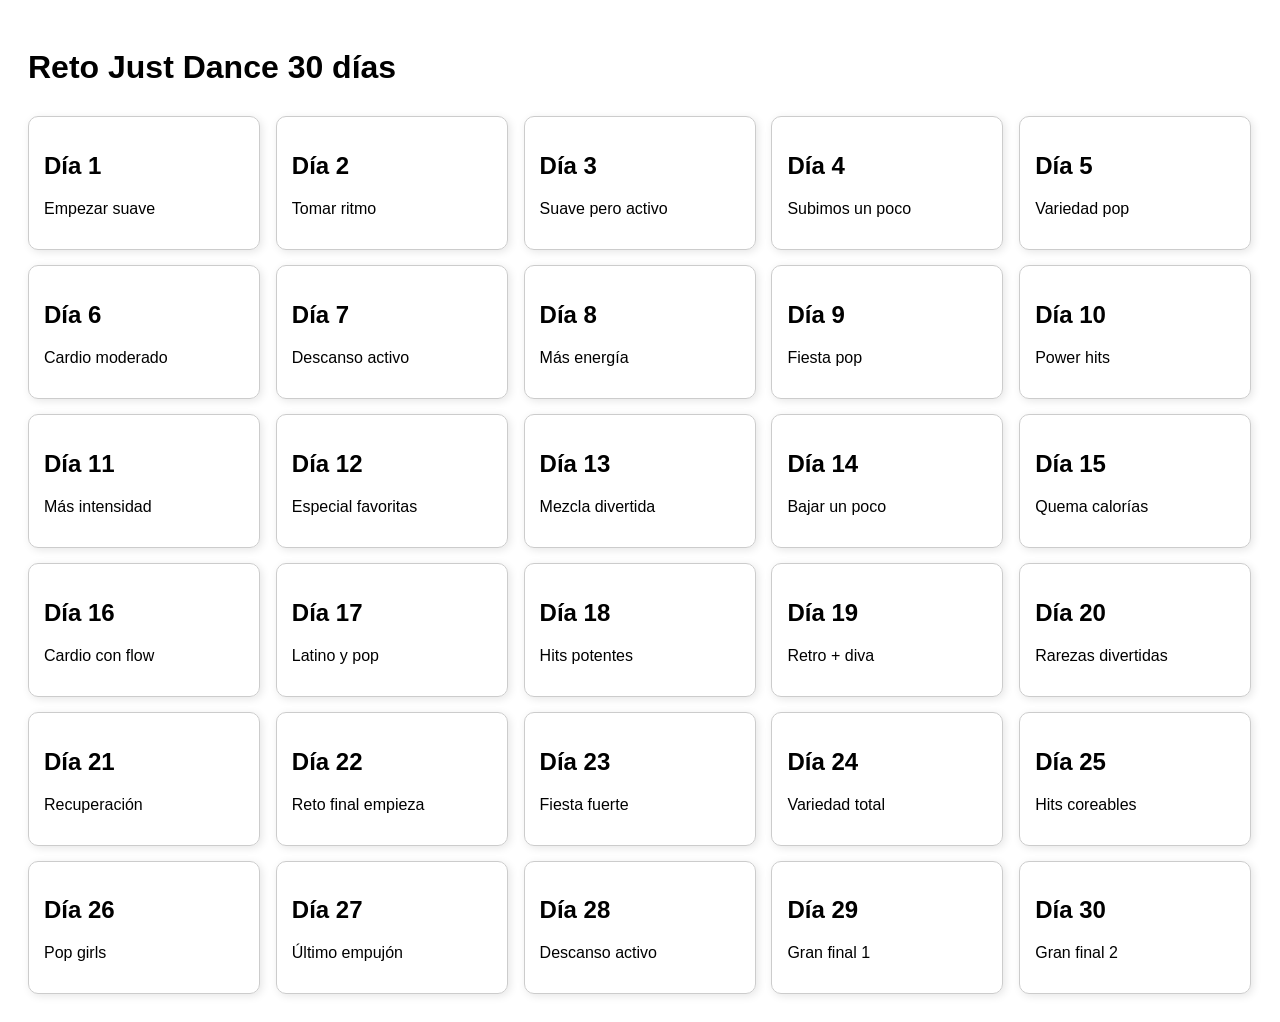
==== index.html @ fef4eef8 "first commit v0.1" ====
<!DOCTYPE html>
<html lang="es">
<head>
  <meta charset="UTF-8">
  <meta name="viewport" content="width=device-width, initial-scale=1.0">
  <title>Reto Just Dance</title>
  <link rel="stylesheet" href="index.css">
</head>
<body>

  <h1>Reto Just Dance 30 días</h1>

  <div id="lista"></div>

  <script src="script.js"></script>
</body>
</html>
---- index.css ----
body {
  font-family: Arial, sans-serif;
  padding: 20px;
}

#contenedor-cards {
  display: flex;
  gap: 20px;
  flex-wrap: wrap;
}

.card {
  width: 200px;
  border: 1px solid #ccc;
  border-radius: 10px;
  padding: 15px;
  box-shadow: 2px 2px 8px rgba(0,0,0,0.1);
}

#lista {
  display: grid;
  grid-template-columns: repeat(5, 1fr);
  gap: 15px;
  margin-top: 30px;
}

a{
    font-style: normal;
    color: black;
    text-decoration: none;
}
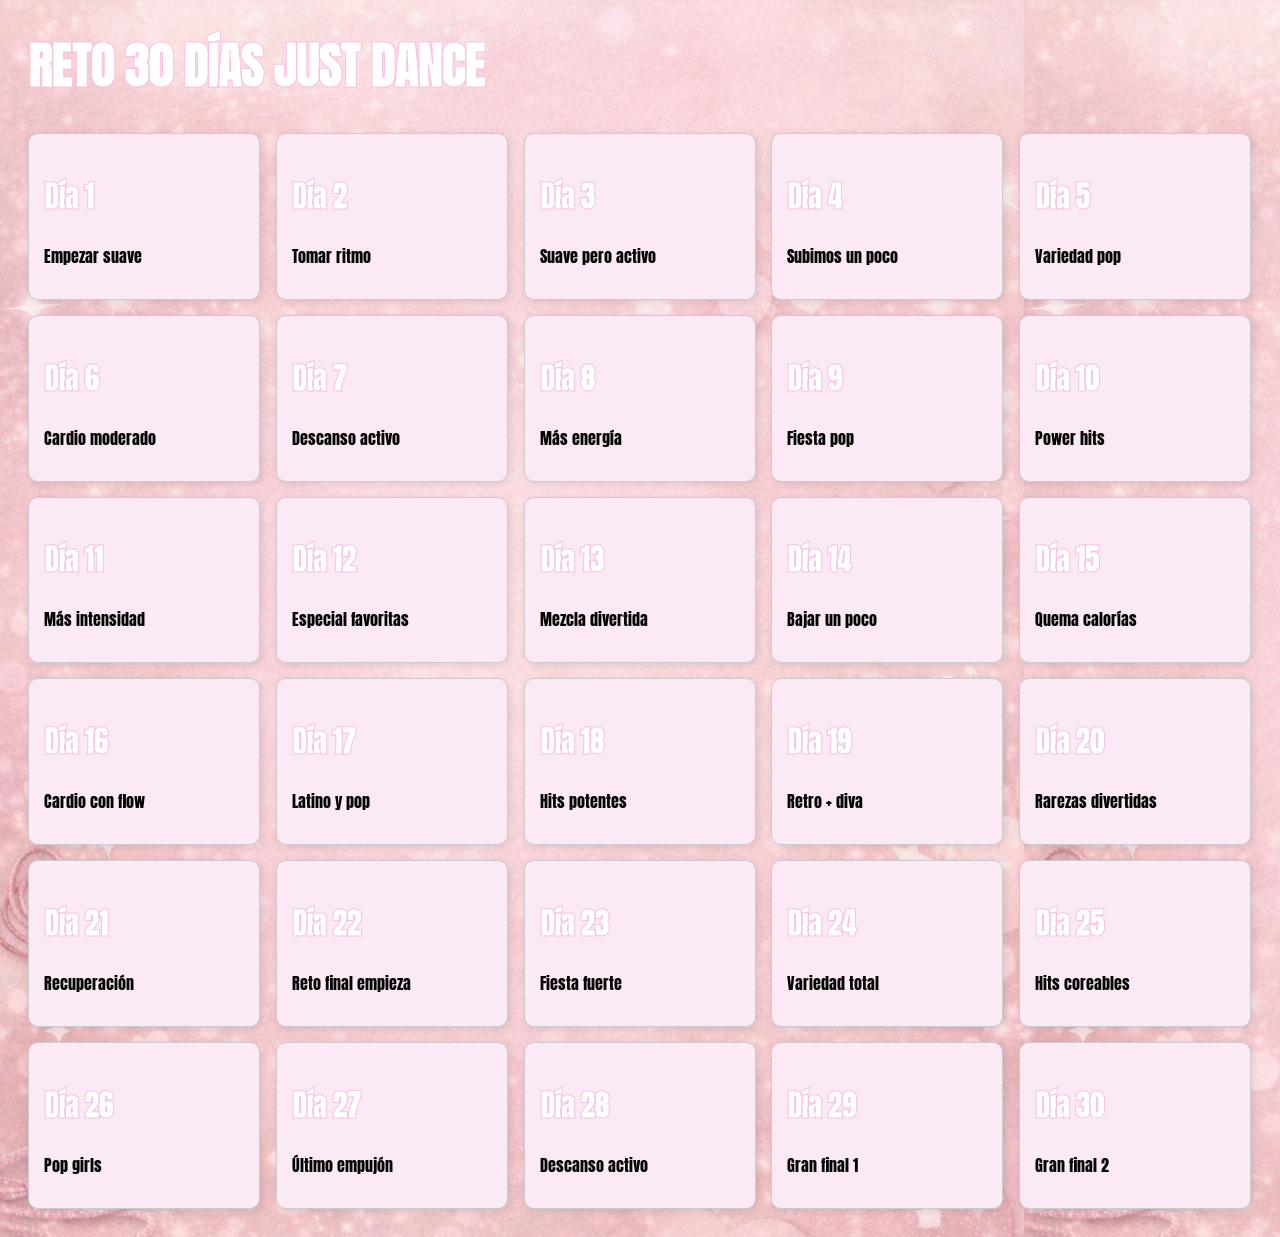
==== commit 15a9b1e3: "inicio edicion calendario" ====
--- a/index.html
+++ b/index.html
@@ -8,7 +8,7 @@
 </head>
 <body>
 
-  <h1>Reto Just Dance 30 días</h1>
+  <h1>RETO 30 DÍAS JUST DANCE</h1>
 
   <div id="lista"></div>
 
--- a/index.css
+++ b/index.css
@@ -1,6 +1,14 @@
+@font-face {
+    font-family: 'MiFuentePersonalizada';
+    src: url('../fonts/Anton-Regular.ttf') format('truetype');
+    font-weight: normal;
+    font-style: normal;
+}
+
 body {
-  font-family: Arial, sans-serif;
+  font-family: 'MiFuentePersonalizada', Arial, sans-serif;
   padding: 20px;
+  background-image: url(assets/fondo.png);
 }
 
 #contenedor-cards {
@@ -15,6 +23,7 @@
   border-radius: 10px;
   padding: 15px;
   box-shadow: 2px 2px 8px rgba(0,0,0,0.1);
+  background-color: rgb(251, 233, 246);
 }
 
 #lista {
@@ -28,4 +37,26 @@
     font-style: normal;
     color: black;
     text-decoration: none;
-}+}
+
+
+
+h1{
+    font-family: 'MiFuentePersonalizada', sans-serif !important;
+    font-size: 50px;
+    font-weight: bold;
+    color: #ffffff; /* Color de relleno blanco */
+    -webkit-text-stroke: 1px #f6c1e4; 
+    
+    /* Ajuste de espaciado entre letras */
+    letter-spacing: -1px;
+    margin: 0;
+}
+
+h2{
+    font-family: 'MiFuentePersonalizada', sans-serif !important;
+    font-size: 30px;
+    font-weight: bold;
+    color: #ffffff; /* Color de relleno blanco */
+    -webkit-text-stroke: 1px #f6c1e4; 
+     letter-spacing: -1px;} 
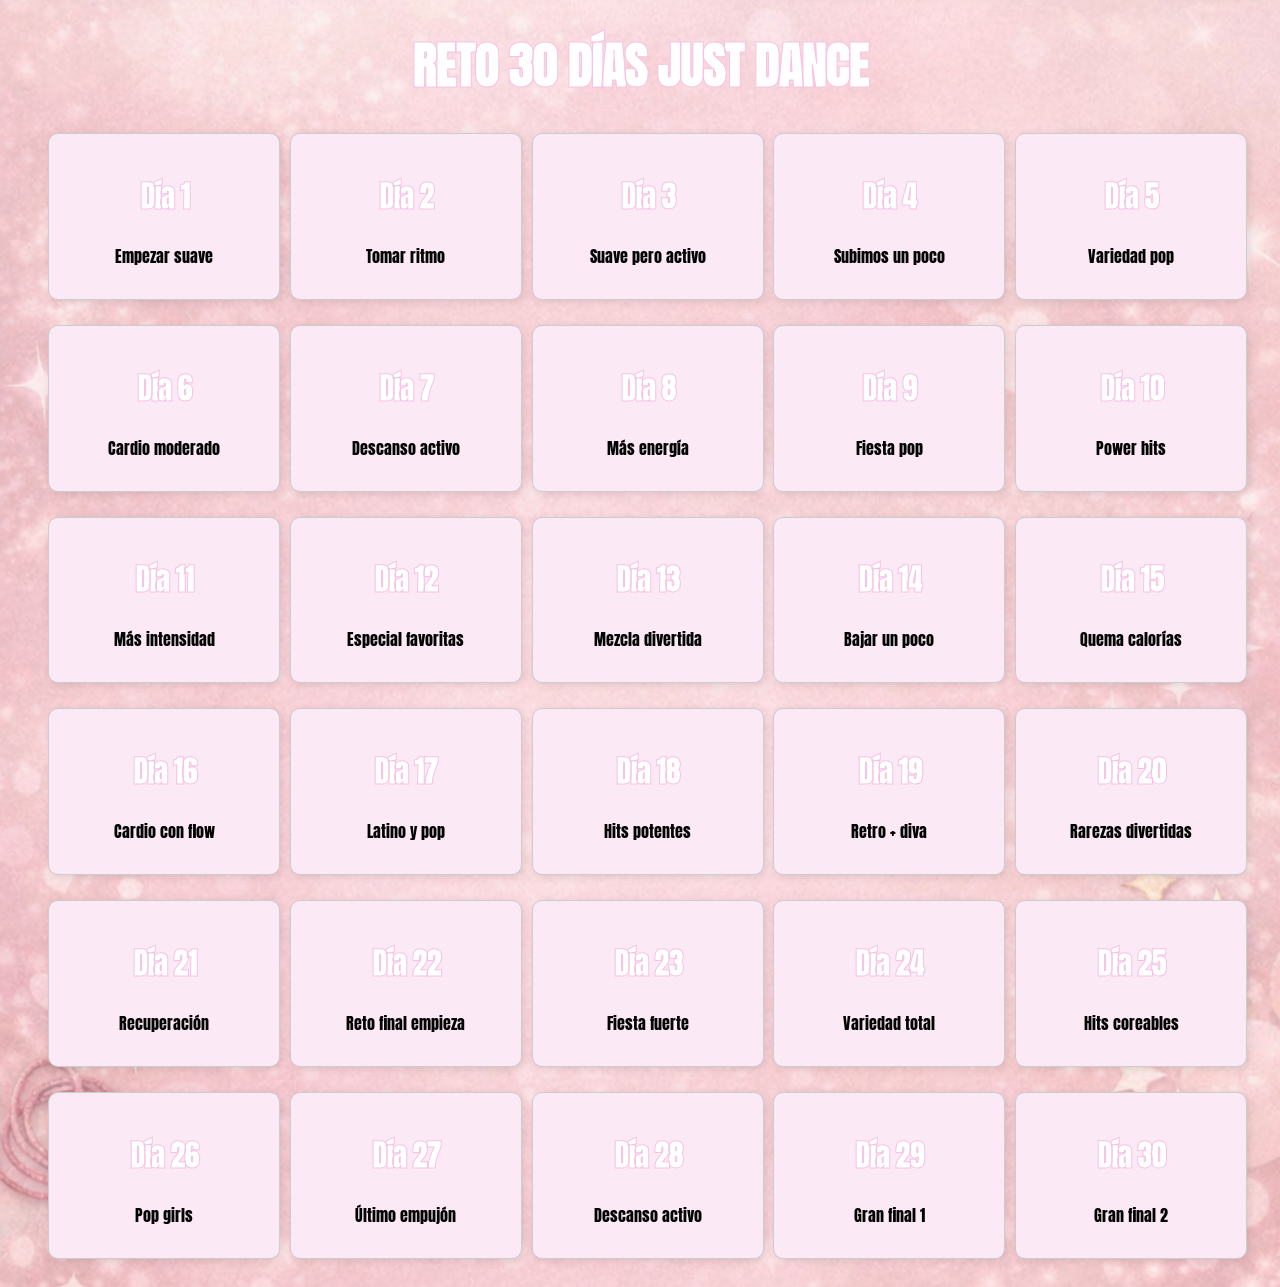
==== commit bc688232: "creamos portada" ====
--- a/index.html
+++ b/index.html
@@ -7,7 +7,7 @@
   <link rel="stylesheet" href="index.css">
 </head>
 <body>
-
+    
   <h1>RETO 30 DÍAS JUST DANCE</h1>
 
   <div id="lista"></div>
--- a/index.css
+++ b/index.css
@@ -9,12 +9,15 @@
   font-family: 'MiFuentePersonalizada', Arial, sans-serif;
   padding: 20px;
   background-image: url(assets/fondo.png);
+  background-size: cover;
+  text-align: center;
 }
 
 #contenedor-cards {
   display: flex;
   gap: 20px;
   flex-wrap: wrap;
+
 }
 
 .card {
@@ -28,9 +31,13 @@
 
 #lista {
   display: grid;
-  grid-template-columns: repeat(5, 1fr);
-  gap: 15px;
+  grid-template-columns: repeat(auto-fit, minmax(200px, 1fr));
+  gap: 25px;
   margin-top: 30px;
+  justify-content: center;
+  max-width: 100%;
+  padding: 0 20px;
+  box-sizing: border-box;
 }
 
 a{
@@ -59,4 +66,26 @@
     font-weight: bold;
     color: #ffffff; /* Color de relleno blanco */
     -webkit-text-stroke: 1px #f6c1e4; 
-     letter-spacing: -1px;} +     letter-spacing: -1px;} 
+
+
+.card.completed{
+  background:#d4ffd9;
+  border:3px solid #2ecc71;
+  position:relative;
+}
+
+.card.completed::after{
+  content:"✔";
+  position:absolute;
+  top:5px;
+  right:10px;
+  font-size:24px;
+  color:#2ecc71;
+}
+
+
+a{
+    color: black;
+    font-style: normal;
+}
